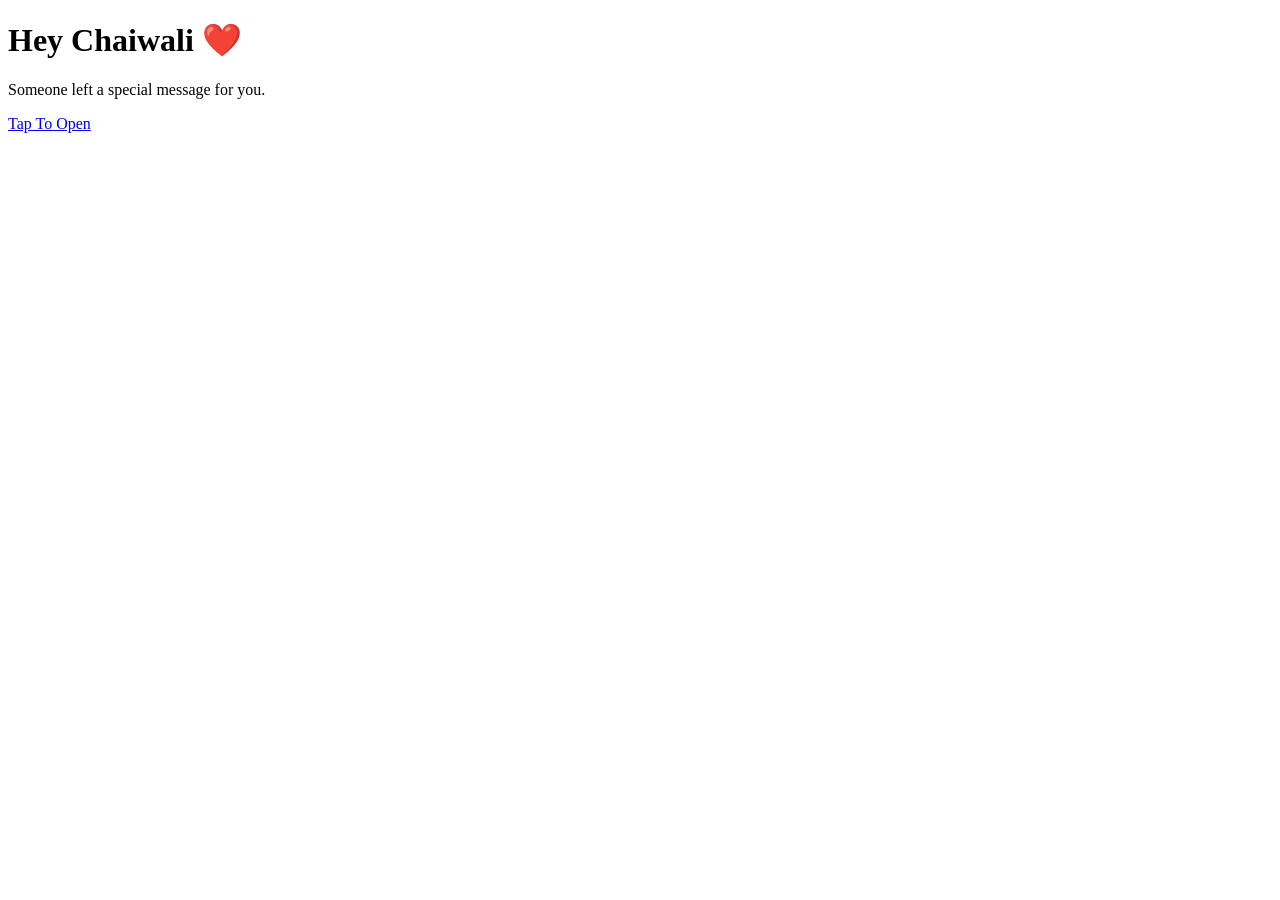
==== index.html @ 20a0592d "Create index.html" ====
<!DOCTYPE html>
<html>
<head>
<meta charset="UTF-8">
<title>A Message For You ❤️</title>
<link rel="stylesheet" href="style.css">
</head>
<body>
<div class="container">
    <h1>Hey Chaiwali ❤️</h1>
    <p>Someone left a special message for you.</p>
    <a href="envelope.html" class="btn">Tap To Open</a>
</div>
</body>
</html>
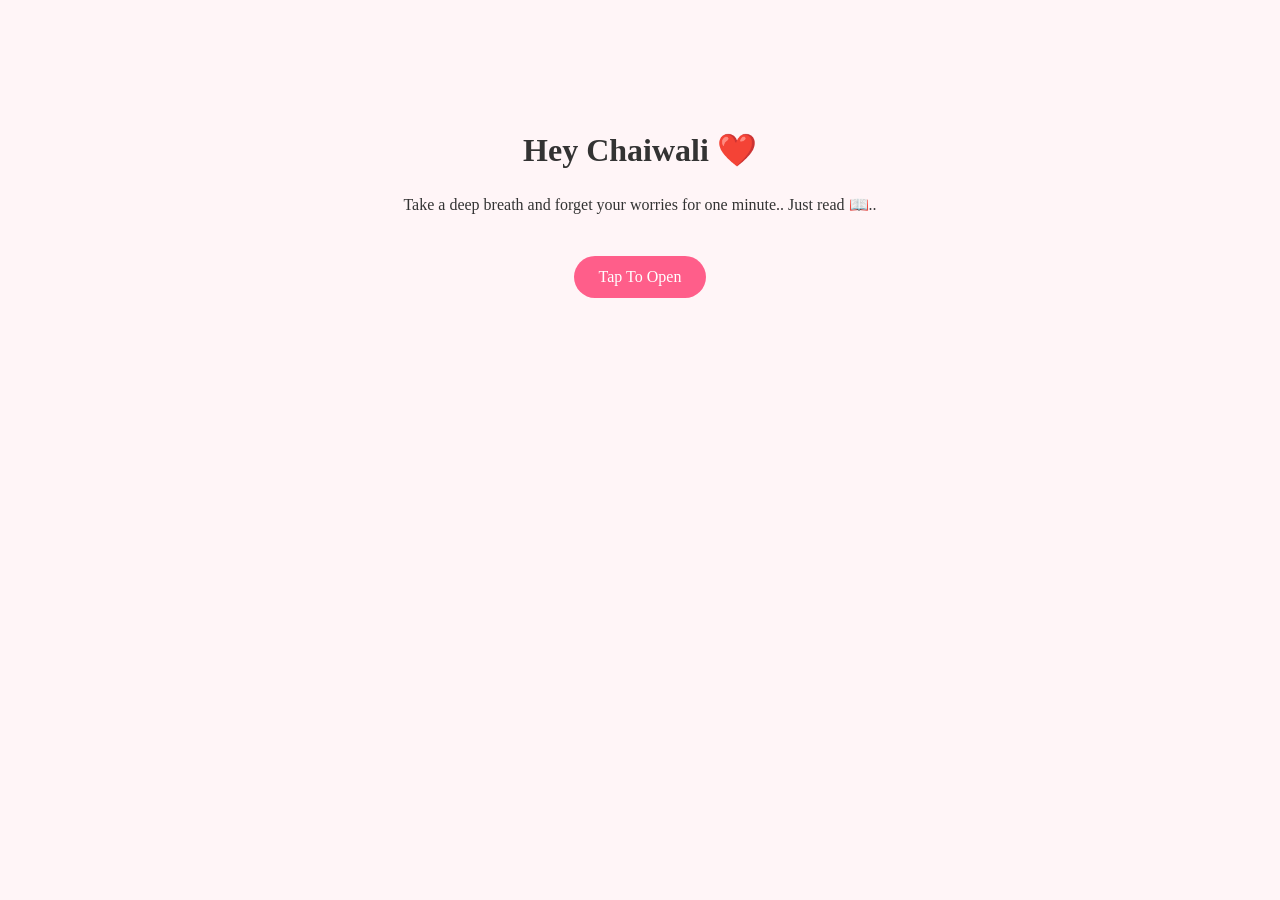
==== commit 21e3c6bc: "Update index.html" ====
--- a/index.html
+++ b/index.html
@@ -8,7 +8,7 @@
 <body>
 <div class="container">
     <h1>Hey Chaiwali ❤️</h1>
-    <p>Someone left a special message for you.</p>
+    <p>Take a deep breath and forget your worries for one minute.. Just read 📖..</p>
     <a href="envelope.html" class="btn">Tap To Open</a>
 </div>
 </body>
--- a/style.css
+++ b/style.css
@@ -0,0 +1,38 @@
+body{
+    margin:0;
+    font-family:Georgia, serif;
+    background:#fff5f7;
+    color:#333;
+}
+
+.container,.letter{
+    max-width:700px;
+    margin:80px auto;
+    text-align:center;
+    padding:30px;
+}
+
+.envelope{
+    font-size:120px;
+    animation: float 2s infinite;
+}
+
+.btn{
+    display:inline-block;
+    margin-top:20px;
+    padding:12px 25px;
+    background:#ff5e8a;
+    color:white;
+    text-decoration:none;
+    border-radius:30px;
+}
+
+p{
+    line-height:1.8;
+}
+
+@keyframes float{
+    0%{transform:translateY(0);}
+    50%{transform:translateY(-15px);}
+    100%{transform:translateY(0);}
+}
